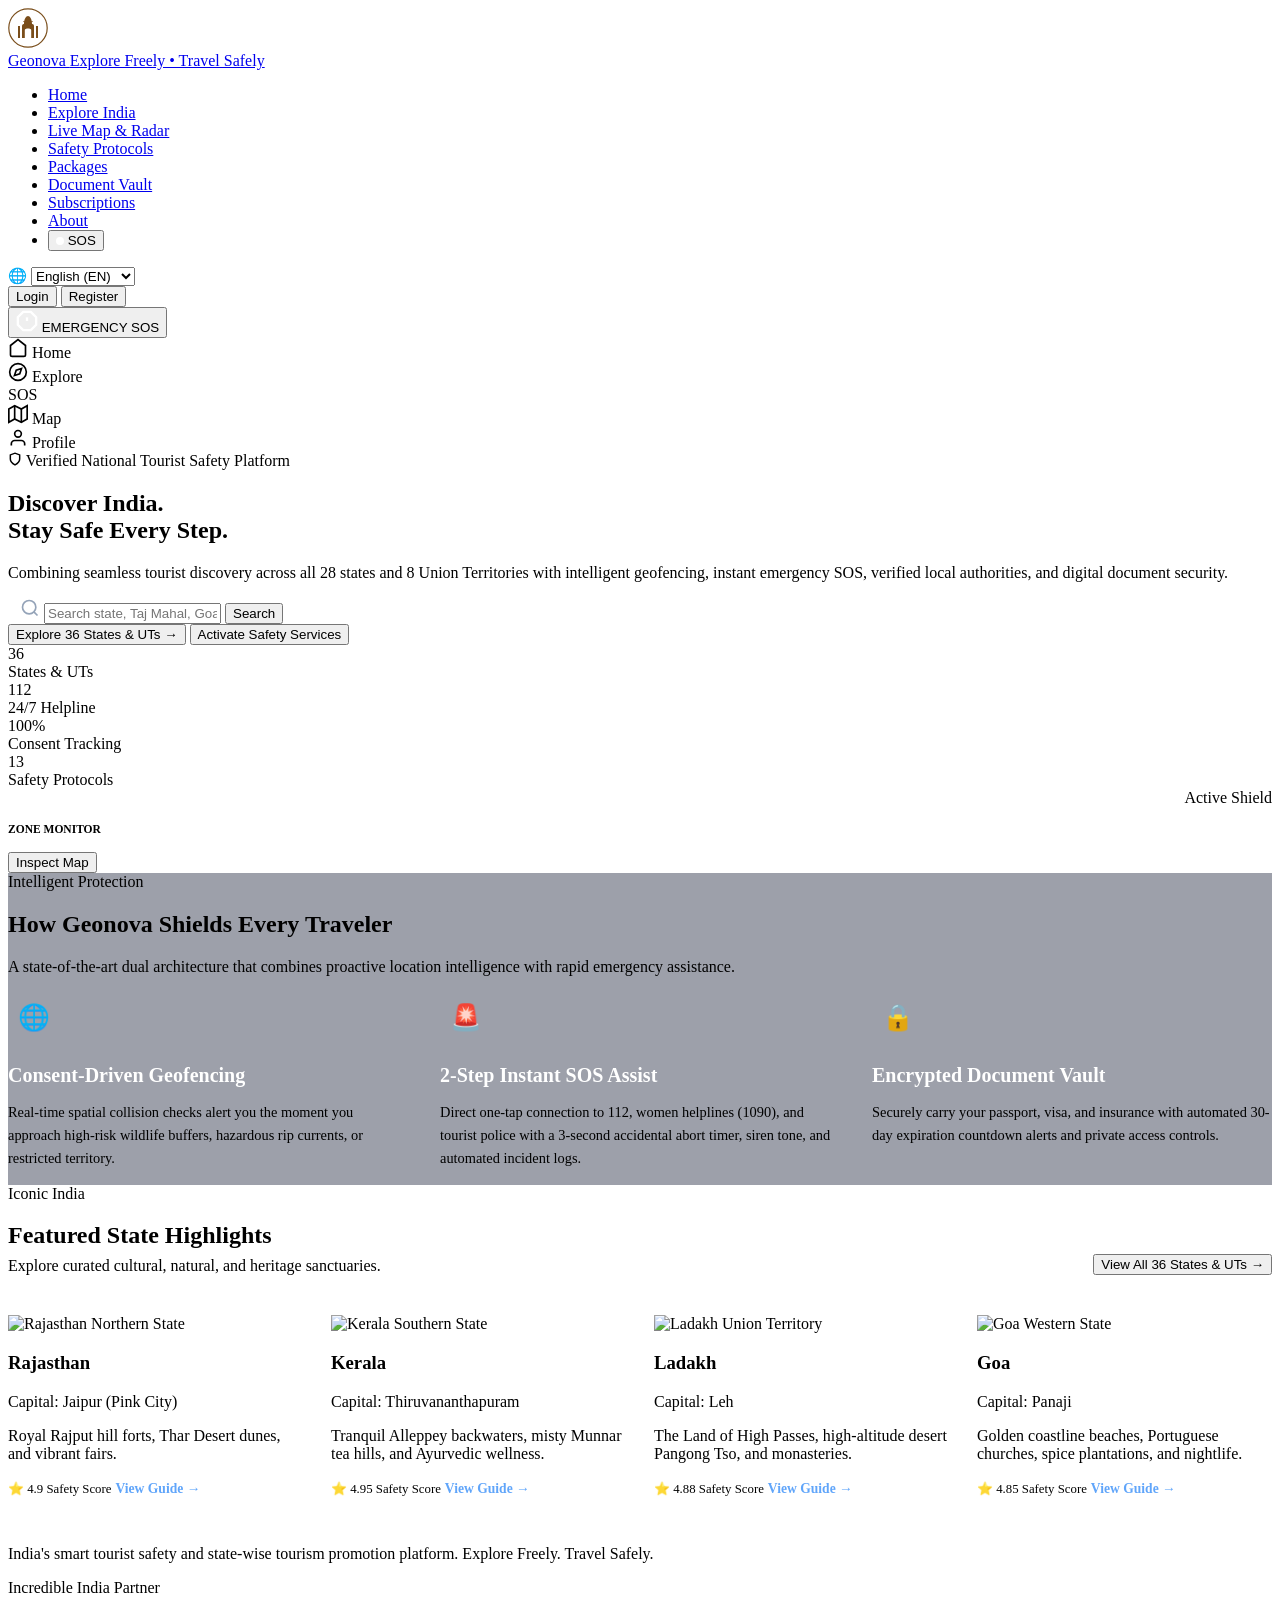
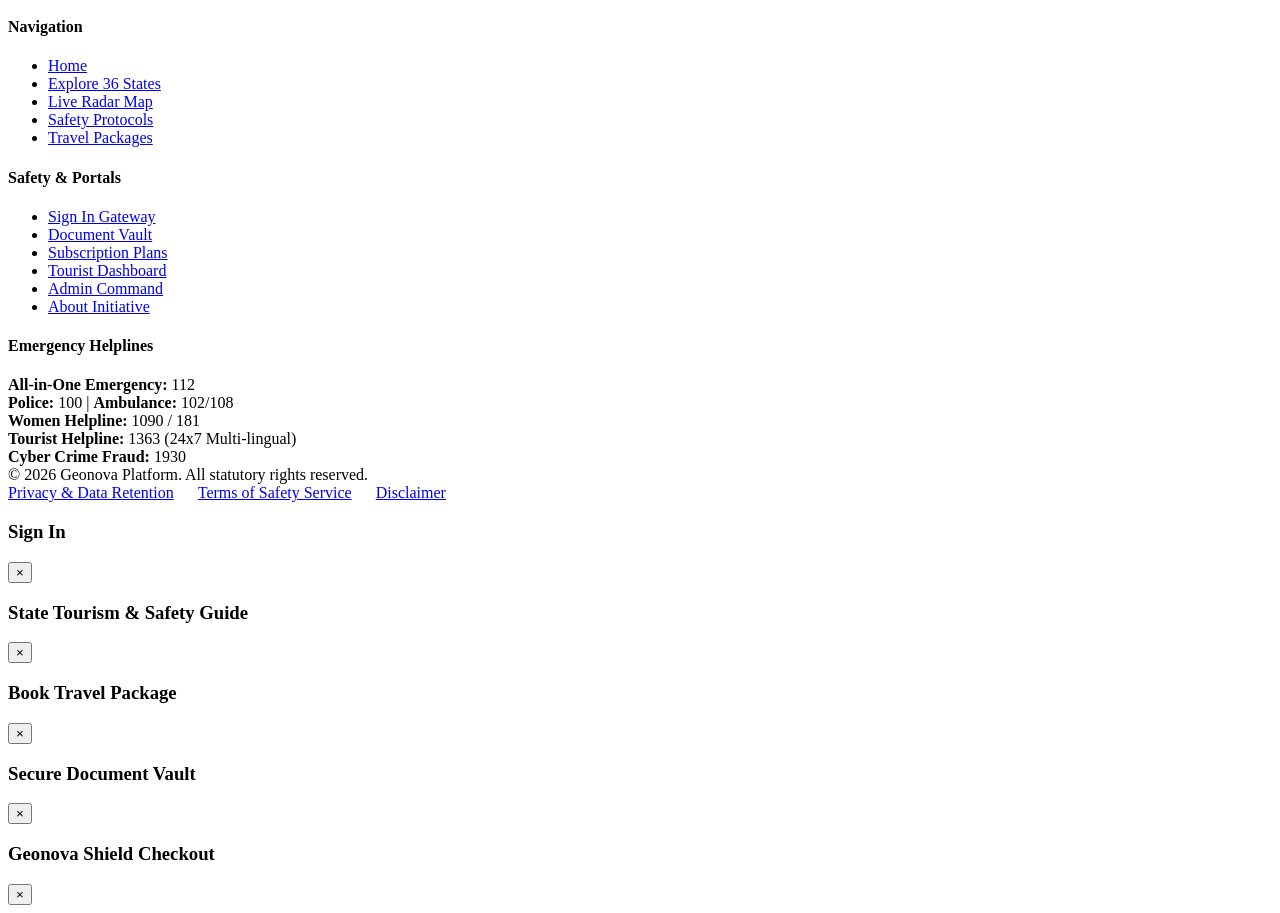
==== Geofencing app called Geonova/frontend/index.html @ 53b96e56 "Add files via upload" ====
<!DOCTYPE html>
<html lang="en">
<head>
    <meta charset="UTF-8" />
    <meta name="viewport" content="width=device-width, initial-scale=1.0" />
    <title>Geonova — Smart Tourist Safety & Tourism Promotion Platform | Explore Freely. Travel Safely.</title>
    <meta name="description" content="Geonova combines exploration across all 28 Indian states & 8 Union Territories with real-time GPS geofencing, emergency SOS, verified local authorities, travel packages, and secure document vault." />

    <!-- Google Fonts -->
    <link rel="preconnect" href="https://fonts.googleapis.com" />
    <link rel="preconnect" href="https://fonts.gstatic.com" crossorigin />
    <link href="https://fonts.googleapis.com/css2?family=Outfit:wght@400;500;600;700;800&family=Plus+Jakarta+Sans:wght@300;400;500;600;700&display=swap" rel="stylesheet" />

    <!-- Leaflet Map CSS -->
    <link rel="stylesheet" href="https://unpkg.com/leaflet@1.9.4/dist/leaflet.css" integrity="sha256-p4NxAoJBhIIN+hmNHrzRCf9tD/miZyoHS5obTRR9BMY=" crossorigin="" />

    <!-- Geonova Stylesheets -->
    <link rel="stylesheet" href="/static/css/variables.css" />
    <link rel="stylesheet" href="/static/css/main.css" />
    <link rel="stylesheet" href="/static/css/components.css" />
    <link rel="stylesheet" href="/static/css/map.css" />
    <link rel="stylesheet" href="/static/css/dashboard.css" />
</head>
<body>

    <!-- Toast Notification Container -->
    <div id="toast-container"></div>

    <!-- Navigation Bar -->
    <header class="navbar">
        <div class="container">
            <a href="#home" class="nav-brand" onclick="app.navigate('home')">
                <div class="brand-icon" style="background: transparent; box-shadow: none;">
                    <svg width="40" height="40" viewBox="0 0 100 100" fill="none" stroke="#7A4E1B" stroke-width="3">
                        <circle cx="50" cy="50" r="48" fill="none"/>
                        <!-- Taj Mahal Silhouette -->
                        <path d="M50 20 C55 20, 60 28, 60 40 C65 40, 65 45, 65 45 L65 75 L35 75 L35 45 C35 45, 35 40, 40 40 C40 28, 45 20, 50 20 Z" fill="#7A4E1B" stroke="none"/>
                        <path d="M25 45 L25 75 L30 75 L30 45 Z" fill="#7A4E1B" stroke="none"/>
                        <path d="M75 45 L75 75 L70 75 L70 45 Z" fill="#7A4E1B" stroke="none"/>
                        <!-- Domes -->
                        <path d="M38 35 C38 32, 42 32, 42 35 Z" fill="#7A4E1B" stroke="none"/>
                        <path d="M62 35 C62 32, 58 32, 58 35 Z" fill="#7A4E1B" stroke="none"/>
                        <!-- Arches -->
                        <path d="M42 75 L42 55 C42 50, 58 50, 58 55 L58 75 Z" fill="#ffffff" stroke="none"/>
                    </svg>
                </div>
                <div>
                    Geonova
                    <span class="brand-tagline" data-i18n="tagline">Explore Freely • Travel Safely</span>
                </div>
            </a>

            <!-- Desktop Navigation Menu -->
            <ul class="nav-menu">
                <li><a href="#home" class="nav-link active" data-i18n="nav_home">Home</a></li>
                <li><a href="#explore" class="nav-link" data-i18n="nav_explore">Explore India</a></li>
                <li><a href="#map" class="nav-link" data-i18n="nav_map">Live Map & Radar</a></li>
                <li><a href="#protocols" class="nav-link" data-i18n="nav_protocols">Safety Protocols</a></li>
                <li><a href="#packages" class="nav-link" data-i18n="nav_packages">Packages</a></li>
                <li><a href="#vault" class="nav-link" data-i18n="nav_vault">Document Vault</a></li>
                <li><a href="#pricing" class="nav-link" data-i18n="nav_pricing">Subscriptions</a></li>
                <li><a href="#about" class="nav-link" data-i18n="nav_about">About</a></li>
                <li>
                    <button class="nav-sos-btn" onclick="sosManager.openSOSModal()">
                        <span style="display:inline-block; width:8px; height:8px; border-radius:50%; background:#ffffff;"></span>
                        <span data-i18n="nav_sos">SOS</span>
                    </button>
                </li>
            </ul>

            <!-- Language Selector Dropdown -->
            <div class="lang-selector-container">
                <span style="font-size: 0.95rem;">🌐</span>
                <select id="language-select" class="lang-select" aria-label="Select Language">
                    <option value="en">English (EN)</option>
                    <option value="hi">हिन्दी (HI)</option>
                    <option value="es">Español (ES)</option>
                    <option value="fr">Français (FR)</option>
                    <option value="zh">中文 (ZH)</option>
                    <option value="de">Deutsch (DE)</option>
                </select>
            </div>

            <!-- User Profile & Action Controls -->
            <div class="nav-actions" id="user-nav-actions">
                <button class="btn btn-outline btn-sm btn-login" onclick="app.navigate('login')" data-i18n="nav_login">Login</button>
                <button class="btn btn-primary btn-sm" onclick="auth.openRegisterModal()" data-i18n="nav_register">Register</button>
            </div>
        </div>
    </header>

    <!-- Floating Quick SOS Trigger Button (Fixed Bottom-Right) -->
    <button class="floating-sos-trigger" id="floating-sos-btn" onclick="sosManager.openSOSModal()" title="Emergency SOS Assistance">
        <svg width="22" height="22" viewBox="0 0 24 24" fill="none" stroke="#ffffff" stroke-width="2.5"><polygon points="7.86 2 16.14 2 22 7.86 22 16.14 16.14 22 7.86 22 2 16.14 2 7.86 7.86 2"></polygon><line x1="12" y1="8" x2="12" y2="12"></line><line x1="12" y1="16" x2="12.01" y2="16"></line></svg>
        <span data-i18n="floating_sos_label">EMERGENCY SOS</span>
    </button>

    <!-- Mobile Bottom Navigation Dock -->
    <nav class="mobile-bottom-nav">
        <div class="bottom-nav-item active" data-route="home" onclick="app.navigate('home')">
            <svg width="20" height="20" viewBox="0 0 24 24" fill="none" stroke="currentColor" stroke-width="2"><path d="M3 9l9-7 9 7v11a2 2 0 0 1-2 2H5a2 2 0 0 1-2-2z"></path></svg>
            <span data-i18n="nav_home">Home</span>
        </div>
        <div class="bottom-nav-item" data-route="explore" onclick="app.navigate('explore')">
            <svg width="20" height="20" viewBox="0 0 24 24" fill="none" stroke="currentColor" stroke-width="2"><circle cx="12" cy="12" r="10"></circle><polygon points="16.24 7.76 14.12 14.12 7.76 16.24 9.88 9.88 16.24 7.76"></polygon></svg>
            <span data-i18n="nav_explore">Explore</span>
        </div>
        <div class="bottom-nav-sos" onclick="sosManager.openSOSModal()">
            <span data-i18n="nav_sos">SOS</span>
        </div>
        <div class="bottom-nav-item" data-route="map" onclick="app.navigate('map')">
            <svg width="20" height="20" viewBox="0 0 24 24" fill="none" stroke="currentColor" stroke-width="2"><polygon points="1 6 1 22 8 18 16 22 23 18 23 2 16 6 8 2 1 6"></polygon><line x1="8" y1="2" x2="8" y2="18"></line><line x1="16" y1="6" x2="16" y2="22"></line></svg>
            <span data-i18n="nav_map">Map</span>
        </div>
        <div class="bottom-nav-item" data-route="dashboard" onclick="app.navigate('dashboard')">
            <svg width="20" height="20" viewBox="0 0 24 24" fill="none" stroke="currentColor" stroke-width="2"><path d="M20 21v-2a4 4 0 0 0-4-4H8a4 4 0 0 0-4 4v2"></path><circle cx="12" cy="7" r="4"></circle></svg>
            <span data-i18n="nav_profile">Profile</span>
        </div>
    </nav>

    <!-- MAIN VIEWS WRAPPER -->
    <main style="flex: 1;">

        <!-- 0. DEDICATED MULTI-CHANNEL LOGIN VIEW -->
        <div id="view-login" class="app-view" style="display: none;">
            <section class="login-page-section">
                <div class="login-card-wrapper">
                    <div class="login-card">
                        <!-- Header -->
                        <div class="login-header">
                            <div class="login-brand-badge">
                                <svg width="14" height="14" viewBox="0 0 24 24" fill="none" stroke="currentColor" stroke-width="2.5"><path d="M12 22s8-4 8-10V5l-8-3-8 3v7c0 6 8 10 8 10z"></path></svg>
                                <span>Geonova Unified Gateway</span>
                            </div>
                            <h2 class="login-title">Sign In to Geonova</h2>
                            <p class="login-subtitle">Choose your authentication channel to access telemetry & safety passes</p>
                        </div>

                        <!-- Segmented Tab Triggers: Gmail, Phone, Aadhaar -->
                        <div class="auth-segmented-nav">
                            <button type="button" class="auth-tab-trigger active" id="tab-btn-google" onclick="auth.switchLoginTab('google')">
                                <svg width="18" height="18" viewBox="0 0 24 24">
                                    <path fill="#4285F4" d="M22.56 12.25c0-.78-.07-1.53-.2-2.25H12v4.26h5.92c-.26 1.37-1.04 2.53-2.21 3.31v2.77h3.57c2.08-1.92 3.28-4.74 3.28-8.09z"/>
                                    <path fill="#34A853" d="M12 23c2.97 0 5.46-.98 7.28-2.66l-3.57-2.77c-.98.66-2.23 1.06-3.71 1.06-2.86 0-5.29-1.93-6.16-4.53H2.18v2.84C3.99 20.53 7.7 23 12 23z"/>
                                    <path fill="#FBBC05" d="M5.84 14.09c-.22-.66-.35-1.36-.35-2.09s.13-1.43.35-2.09V7.06H2.18C1.43 8.55 1 10.22 1 12s.43 3.45 1.18 4.94l2.85-2.22.81-.63z"/>
                                    <path fill="#EA4335" d="M12 5.38c1.62 0 3.06.56 4.21 1.64l3.15-3.15C17.45 2.09 14.97 1 12 1 7.7 1 3.99 3.47 2.18 7.06l3.66 2.84c.87-2.6 3.3-4.52 6.16-4.52z"/>
                                </svg>
                                <span>Gmail</span>
                            </button>

                            <button type="button" class="auth-tab-trigger" id="tab-btn-phone" onclick="auth.switchLoginTab('phone')">
                                <svg width="18" height="18" viewBox="0 0 24 24" fill="none" stroke="currentColor" stroke-width="2">
                                    <path d="M22 16.92v3a2 2 0 0 1-2.18 2 19.79 19.79 0 0 1-8.63-3.07 19.5 19.5 0 0 1-6-6 19.79 19.79 0 0 1-3.07-8.67A2 2 0 0 1 4.11 2h3a2 2 0 0 1 2 1.72 12.84 12.84 0 0 0 .7 2.81 2 2 0 0 1-.45 2.11L8.09 9.91a16 16 0 0 0 6 6l1.27-1.27a2 2 0 0 1 2.11-.45 12.84 12.84 0 0 0 2.81.7A2 2 0 0 1 22 16.92z"></path>
                                </svg>
                                <span>Phone Number</span>
                            </button>

                            <button type="button" class="auth-tab-trigger aadhaar-active" id="tab-btn-aadhaar" onclick="auth.switchLoginTab('aadhaar')">
                                <span style="font-size: 1.1rem; line-height: 1;">🇮🇳</span>
                                <span>Aadhaar (Indians)</span>
                            </button>
                        </div>

                        <!-- 1. GMAIL / GOOGLE PANEL -->
                        <div class="auth-panel active" id="panel-auth-google">
                            <button type="button" class="btn-google-action" onclick="auth.handleGoogleLogin(null, 'aarav.tourist.india@gmail.com', 'Aarav Mehta')">
                                <svg width="20" height="20" viewBox="0 0 24 24">
                                    <path fill="#4285F4" d="M22.56 12.25c0-.78-.07-1.53-.2-2.25H12v4.26h5.92c-.26 1.37-1.04 2.53-2.21 3.31v2.77h3.57c2.08-1.92 3.28-4.74 3.28-8.09z"/>
                                    <path fill="#34A853" d="M12 23c2.97 0 5.46-.98 7.28-2.66l-3.57-2.77c-.98.66-2.23 1.06-3.71 1.06-2.86 0-5.29-1.93-6.16-4.53H2.18v2.84C3.99 20.53 7.7 23 12 23z"/>
                                    <path fill="#FBBC05" d="M5.84 14.09c-.22-.66-.35-1.36-.35-2.09s.13-1.43.35-2.09V7.06H2.18C1.43 8.55 1 10.22 1 12s.43 3.45 1.18 4.94l2.85-2.22.81-.63z"/>
                                    <path fill="#EA4335" d="M12 5.38c1.62 0 3.06.56 4.21 1.64l3.15-3.15C17.45 2.09 14.97 1 12 1 7.7 1 3.99 3.47 2.18 7.06l3.66 2.84c.87-2.6 3.3-4.52 6.16-4.52z"/>
                                </svg>
                                <span>Continue with Google Account</span>
                            </button>

                            <div class="auth-divider">
                                <span>Or enter your Gmail</span>
                            </div>

                            <form id="form-google-direct" onsubmit="auth.handleGoogleLogin(event)">
                                <div class="form-group">
                                    <label class="form-label">Gmail / Google Email</label>
                                    <input type="email" id="login-google-email" class="form-input" placeholder="e.g. traveler@gmail.com" value="priya.sharma@gmail.com" required />
                                </div>
                                <div class="form-group">
                                    <label class="form-label">Full Name (Optional)</label>
                                    <input type="text" id="login-google-name" class="form-input" placeholder="Priya Sharma" value="Priya Sharma" />
                                </div>
                                <button type="submit" class="btn btn-primary btn-block" style="margin-top: 1rem;">
                                    Sign In with Google Account
                                </button>
                            </form>
                        </div>

                        <!-- 2. PHONE NUMBER PANEL -->
                        <div class="auth-panel" id="panel-auth-phone">
                            <form id="form-phone-send" onsubmit="auth.handleSendPhoneOtp(event)">
                                <div class="form-group">
                                    <label class="form-label">Mobile Number</label>
                                    <div class="phone-input-group">
                                        <select id="phone-prefix" class="form-select phone-prefix-select">
                                            <option value="+91" selected>🇮🇳 +91</option>
                                            <option value="+1">🇺🇸 +1</option>
                                            <option value="+44">🇬🇧 +44</option>
                                            <option value="+971">🇦🇪 +971</option>
                                            <option value="+61">🇦🇺 +61</option>
                                            <option value="+65">🇸🇬 +65</option>
                                        </select>
                                        <input type="tel" id="phone-number-input" class="form-input" placeholder="98111 22233" value="9811122233" required />
                                    </div>
                                    <small style="color: var(--text-muted); font-size: 0.78rem; margin-top: 0.35rem; display: block;">
                                        An SMS verification OTP will be sent to this number.
                                    </small>
                                </div>
                                <button type="submit" class="btn btn-primary btn-block">Send Verification Code (OTP)</button>
                            </form>

                            <!-- Phone OTP Verification Step -->
                            <div id="phone-otp-step" class="otp-flow-box" style="display: none;">
                                <div style="display: flex; align-items: center; justify-content: space-between; margin-bottom: 0.75rem;">
                                    <label class="form-label" style="margin: 0;">Enter 6-Digit SMS Code</label>
                                    <span id="phone-demo-otp-chip" class="badge badge-amber" style="font-size: 0.75rem;">Demo OTP: 123456</span>
                                </div>
                                <form id="form-phone-verify" onsubmit="auth.handleVerifyPhoneOtp(event)">
                                    <div class="form-group">
                                        <input type="text" id="phone-otp-input" class="form-input aadhaar-input-box" placeholder="123456" maxlength="6" required />
                                    </div>
                                    <button type="submit" class="btn btn-emerald btn-block">Verify OTP & Log In</button>
                                </form>
                            </div>
                        </div>

                        <!-- 3. AADHAAR NUMBER PANEL (INDIAN CITIZENS) -->
                        <div class="auth-panel" id="panel-auth-aadhaar">
                            <div class="aadhaar-notice-box">
                                <span style="font-size: 1.25rem;">🇮🇳</span>
                                <div>
                                    <strong style="color: #ffffff; display: block; margin-bottom: 0.2rem;">Official Resident Identity Verification (UIDAI e-KYC)</strong>
                                    Instant Indian citizen verification. Automatically links safety score, emergency insurance telemetry, and official tourist transit passes.
                                </div>
                            </div>

                            <form id="form-aadhaar-send" onsubmit="auth.handleSendAadhaarOtp(event)">
                                <div class="form-group">
                                    <label class="form-label">12-Digit Aadhaar Number</label>
                                    <input type="text" id="aadhaar-number-input" class="form-input aadhaar-input-box" placeholder="5489 2104 7782" maxlength="14" oninput="auth.formatAadhaarInput(this)" value="5489 2104 7782" required />
                                </div>

                                <label class="consent-checkbox-row">
                                    <input type="checkbox" id="aadhaar-consent-checkbox" checked />
                                    <span>I hereby give voluntary consent to Geonova to use my Aadhaar Number for authentication via UIDAI e-KYC as per Ministry of Tourism and Electronics & IT norms.</span>
                                </label>

                                <button type="submit" class="btn btn-emerald btn-block" style="background: linear-gradient(135deg, #059669 0%, #10b981 100%);">
                                    Request Aadhaar OTP
                                </button>
                            </form>

                            <!-- Aadhaar OTP Verification Step -->
                            <div id="aadhaar-otp-step" class="otp-flow-box" style="display: none;">
                                <div style="display: flex; align-items: center; justify-content: space-between; margin-bottom: 0.5rem;">
                                    <label class="form-label" style="margin: 0;">Enter UIDAI Authentication OTP</label>
                                    <span id="aadhaar-demo-otp-chip" class="badge badge-emerald" style="font-size: 0.75rem;">UIDAI Demo OTP</span>
                                </div>
                                <p style="font-size: 0.78rem; color: var(--text-muted); margin-bottom: 0.75rem;">
                                    Dispatched to <strong id="aadhaar-masked-target" style="color: #ffffff;">Linked Mobile Number</strong>
                                </p>
                                <form id="form-aadhaar-verify" onsubmit="auth.handleVerifyAadhaarOtp(event)">
                                    <div class="form-group">
                                        <input type="text" id="aadhaar-otp-input" class="form-input aadhaar-input-box" placeholder="123456" maxlength="6" required />
                                    </div>
                                    <button type="submit" class="btn btn-emerald btn-block">Verify Aadhaar & Log In</button>
                                </form>
                            </div>
                        </div>

                        <!-- One-Click Demo Testing Chips -->
                        <div class="demo-chip-box">
                            <div class="demo-chip-title">One-Click Testing Accounts</div>
                            <div class="demo-chips-grid">
                                <button type="button" class="demo-chip-btn" onclick="auth.quickFillMethod('google', 'priya.sharma@gmail.com', 'Priya Sharma')">
                                    🔵 Gmail Test
                                </button>
                                <button type="button" class="demo-chip-btn" onclick="auth.quickFillMethod('phone', '9811122233')">
                                    🟢 Phone Test
                                </button>
                                <button type="button" class="demo-chip-btn" onclick="auth.quickFillMethod('aadhaar', '5489 2104 7782')">
                                    🇮🇳 Aadhaar Test
                                </button>
                            </div>
                        </div>

                        <!-- Skip / Guest Action -->
                        <div style="margin-top: 1.5rem; text-align: center; font-size: 0.85rem; color: var(--text-muted); display: flex; align-items: center; justify-content: center; gap: 1rem;">
                            <a href="#home" onclick="app.navigate('home'); return false;" style="color: var(--text-muted); text-decoration: underline;">
                                Continue as Guest &rarr;
                            </a>
                            <span style="color: var(--navy-border);">|</span>
                            <a href="#" onclick="auth.openRegisterModal(); return false;" style="color: #60a5fa; font-weight: 600;">
                                Create New Account
                            </a>
                        </div>
                    </div>
                </div>
            </section>
        </div>

        <!-- 1. HOME VIEW -->
        <div id="view-home" class="app-view">
            <!-- Hero Section -->
            <section class="hero-section">
                <div class="container">
                    <div class="hero-grid">
                        <div class="hero-content">
                            <div class="hero-badge">
                                <svg width="14" height="14" viewBox="0 0 24 24" fill="none" stroke="currentColor" stroke-width="2.5"><path d="M12 22s8-4 8-10V5l-8-3-8 3v7c0 6 8 10 8 10z"></path></svg>
                                <span data-i18n="hero_badge">Verified National Tourist Safety Platform</span>
                            </div>
                            <h1 class="hero-title" data-i18n="hero_title">Discover India.<br />Stay Safe Every Step.</h1>
                            <p class="hero-subtitle" data-i18n="hero_subtitle">
                                Combining seamless tourist discovery across all 28 states and 8 Union Territories with intelligent geofencing, instant emergency SOS, verified local authorities, and digital document security.
                            </p>

                            <!-- Hero Global Destination Search -->
                            <div class="hero-search-box">
                                <svg width="20" height="20" viewBox="0 0 24 24" fill="none" stroke="#94a3b8" stroke-width="2" style="margin-left: 0.75rem;"><circle cx="11" cy="11" r="8"></circle><line x1="21" y1="21" x2="16.65" y2="16.65"></line></svg>
                                <input type="text" id="hero-search-input" data-i18n-placeholder="hero_search_placeholder" placeholder="Search state, Taj Mahal, Goa beaches, high passes..." onkeyup="if(event.key==='Enter') { app.navigate('explore'); tourism.searchStates(this.value); }" />
                                <button class="btn btn-primary btn-sm" onclick="app.navigate('explore'); tourism.searchStates(document.getElementById('hero-search-input').value);" data-i18n="hero_search_btn">Search</button>
                            </div>

                            <div class="hero-cta-group">
                                <button class="btn btn-primary btn-lg" onclick="app.navigate('explore')" data-i18n="hero_btn_explore">
                                    Explore 36 States & UTs →
                                </button>
                                <button class="btn btn-emerald btn-lg" onclick="app.navigate('map')" data-i18n="hero_btn_safety">
                                    Activate Safety Services
                                </button>
                            </div>

                            <div class="hero-metrics">
                                <div class="metric-item">
                                    <div class="metric-value">36</div>
                                    <div class="metric-label" data-i18n="metric_states">States & UTs</div>
                                </div>
                                <div class="metric-item">
                                    <div class="metric-value">112</div>
                                    <div class="metric-label" data-i18n="metric_helpline">24/7 Helpline</div>
                                </div>
                                <div class="metric-item">
                                    <div class="metric-value">100%</div>
                                    <div class="metric-label" data-i18n="metric_consent">Consent Tracking</div>
                                </div>
                                <div class="metric-item">
                                    <div class="metric-value">13</div>
                                    <div class="metric-label" data-i18n="metric_protocols">Safety Protocols</div>
                                </div>
                            </div>
                        </div>

                        <!-- Hero Radar Visual Card -->
                        <div class="hero-visual">
                            <div class="hero-visual-card">
                                <div style="display: flex; justify-content: space-between; align-items: center; margin-bottom: 1rem;">
                                    <span style="font-weight: 700; color: #ffffff; font-size: 0.95rem; display: flex; align-items: center; gap: 0.4rem;">
                                        <span class="layer-dot dot-safe"></span> <span data-i18n="radar_title">Geonova Geofence Telemetry</span>
                                    </span>
                                    <span class="badge badge-emerald" data-i18n="radar_status">Active Shield</span>
                                </div>

                                <div class="radar-preview">
                                    <div class="radar-grid-lines"></div>
                                    <div class="radar-sweep"></div>
                                    <div class="radar-center-marker"></div>
                                    
                                    <div class="radar-card-overlay">
                                        <div>
                                            <div style="font-size: 0.72rem; color: var(--safe-emerald-light); font-weight: 700; text-transform: uppercase;" data-i18n="zone_monitor">Zone Monitor</div>
                                            <div style="color: #ffffff; font-weight: 700; font-size: 0.9rem;" data-i18n="zone_name">Golden Triangle Safe Zone</div>
                                        </div>
                                        <button class="btn btn-outline btn-sm" onclick="app.navigate('map')" data-i18n="btn_inspect_map">Inspect Map</button>
                                    </div>
                                </div>
                            </div>
                        </div>
                    </div>
                </div>
            </section>

            <!-- How Geonova Protects Section -->
            <section class="section" style="background: rgba(11, 19, 43, 0.4);">
                <div class="container">
                    <div class="section-header">
                        <span class="section-tag" data-i18n="sec_protection_tag">Intelligent Protection</span>
                        <h2 class="section-title" data-i18n="sec_protection_title">How Geonova Shields Every Traveler</h2>
                        <p class="section-description" data-i18n="sec_protection_desc">A state-of-the-art dual architecture that combines proactive location intelligence with rapid emergency assistance.</p>
                    </div>

                    <div style="display: grid; grid-template-columns: repeat(auto-fit, minmax(280px, 1fr)); gap: 2rem;">
                        <div class="glass-card">
                            <div style="width: 52px; height: 52px; border-radius: var(--radius-md); background: var(--grad-emerald); display: flex; align-items: center; justify-content: center; font-size: 1.6rem; margin-bottom: 1.25rem;">
                                🌐
                            </div>
                            <h3 style="color: #ffffff; font-size: 1.25rem; margin-bottom: 0.5rem;" data-i18n="feat_geofencing_title">Consent-Driven Geofencing</h3>
                            <p style="color: var(--text-muted); font-size: 0.9rem; line-height: 1.6;" data-i18n="feat_geofencing_desc">
                                Real-time spatial collision checks alert you the moment you approach high-risk wildlife buffers, hazardous rip currents, or restricted territory.
                            </p>
                        </div>

                        <div class="glass-card">
                            <div style="width: 52px; height: 52px; border-radius: var(--radius-md); background: var(--grad-sos); display: flex; align-items: center; justify-content: center; font-size: 1.6rem; margin-bottom: 1.25rem;">
                                🚨
                            </div>
                            <h3 style="color: #ffffff; font-size: 1.25rem; margin-bottom: 0.5rem;" data-i18n="feat_sos_title">2-Step Instant SOS Assist</h3>
                            <p style="color: var(--text-muted); font-size: 0.9rem; line-height: 1.6;" data-i18n="feat_sos_desc">
                                Direct one-tap connection to 112, women helplines (1090), and tourist police with a 3-second accidental abort timer, siren tone, and automated incident logs.
                            </p>
                        </div>

                        <div class="glass-card">
                            <div style="width: 52px; height: 52px; border-radius: var(--radius-md); background: var(--grad-primary); display: flex; align-items: center; justify-content: center; font-size: 1.6rem; margin-bottom: 1.25rem;">
                                🔒
                            </div>
                            <h3 style="color: #ffffff; font-size: 1.25rem; margin-bottom: 0.5rem;" data-i18n="feat_vault_title">Encrypted Document Vault</h3>
                            <p style="color: var(--text-muted); font-size: 0.9rem; line-height: 1.6;" data-i18n="feat_vault_desc">
                                Securely carry your passport, visa, and insurance with automated 30-day expiration countdown alerts and private access controls.
                            </p>
                        </div>
                    </div>
                </div>
            </section>

            <!-- Featured Destinations Preview -->
            <section class="section">
                <div class="container">
                    <div style="display: flex; justify-content: space-between; align-items: flex-end; margin-bottom: 2.5rem; flex-wrap: wrap; gap: 1rem;">
                        <div>
                            <span class="section-tag" data-i18n="sec_featured_tag">Iconic India</span>
                            <h2 class="section-title" style="margin-bottom: 0.5rem;" data-i18n="sec_featured_title">Featured State Highlights</h2>
                            <p class="section-description" style="margin: 0;" data-i18n="sec_featured_desc">Explore curated cultural, natural, and heritage sanctuaries.</p>
                        </div>
                        <button class="btn btn-outline" onclick="app.navigate('explore')" data-i18n="btn_view_all_states">View All 36 States & UTs →</button>
                    </div>

                    <div style="display: grid; grid-template-columns: repeat(auto-fill, minmax(280px, 1fr)); gap: 1.75rem;">
                        <div class="state-card" onclick="tourism.openStateDetail('RJ')">
                            <div class="state-card-image">
                                <img src="https://images.unsplash.com/photo-1599661046289-e31897846e41?auto=format&fit=crop&w=600&q=80" alt="Rajasthan" />
                                <span class="badge badge-emerald state-card-badge">Northern State</span>
                            </div>
                            <div class="state-card-body">
                                <h3 class="state-card-title">Rajasthan</h3>
                                <div class="state-card-capital">Capital: Jaipur (Pink City)</div>
                                <p class="state-card-desc">Royal Rajput hill forts, Thar Desert dunes, and vibrant fairs.</p>
                                <div class="state-card-footer">
                                    <span style="color: var(--safe-emerald-light); font-size: 0.8rem;">⭐ 4.9 Safety Score</span>
                                    <span style="color: #60a5fa; font-weight: 600; font-size: 0.85rem;" data-i18n="btn_view_guide">View Guide →</span>
                                </div>
                            </div>
                        </div>

                        <div class="state-card" onclick="tourism.openStateDetail('KL')">
                            <div class="state-card-image">
                                <img src="https://images.unsplash.com/photo-1602216056096-3b40cc0c9944?auto=format&fit=crop&w=600&q=80" alt="Kerala" />
                                <span class="badge badge-blue state-card-badge">Southern State</span>
                            </div>
                            <div class="state-card-body">
                                <h3 class="state-card-title">Kerala</h3>
                                <div class="state-card-capital">Capital: Thiruvananthapuram</div>
                                <p class="state-card-desc">Tranquil Alleppey backwaters, misty Munnar tea hills, and Ayurvedic wellness.</p>
                                <div class="state-card-footer">
                                    <span style="color: var(--safe-emerald-light); font-size: 0.8rem;">⭐ 4.95 Safety Score</span>
                                    <span style="color: #60a5fa; font-weight: 600; font-size: 0.85rem;" data-i18n="btn_view_guide">View Guide →</span>
                                </div>
                            </div>
                        </div>

                        <div class="state-card" onclick="tourism.openStateDetail('LA')">
                            <div class="state-card-image">
                                <img src="https://images.unsplash.com/photo-1581793745862-99fde7fa73d2?auto=format&fit=crop&w=600&q=80" alt="Ladakh" />
                                <span class="badge badge-emerald state-card-badge">Union Territory</span>
                            </div>
                            <div class="state-card-body">
                                <h3 class="state-card-title">Ladakh</h3>
                                <div class="state-card-capital">Capital: Leh</div>
                                <p class="state-card-desc">The Land of High Passes, high-altitude desert Pangong Tso, and monasteries.</p>
                                <div class="state-card-footer">
                                    <span style="color: var(--safe-emerald-light); font-size: 0.8rem;">⭐ 4.88 Safety Score</span>
                                    <span style="color: #60a5fa; font-weight: 600; font-size: 0.85rem;" data-i18n="btn_view_guide">View Guide →</span>
                                </div>
                            </div>
                        </div>

                        <div class="state-card" onclick="tourism.openStateDetail('GA')">
                            <div class="state-card-image">
                                <img src="https://images.unsplash.com/photo-1512343879784-a960bf40e7f2?auto=format&fit=crop&w=600&q=80" alt="Goa" />
                                <span class="badge badge-blue state-card-badge">Western State</span>
                            </div>
                            <div class="state-card-body">
                                <h3 class="state-card-title">Goa</h3>
                                <div class="state-card-capital">Capital: Panaji</div>
                                <p class="state-card-desc">Golden coastline beaches, Portuguese churches, spice plantations, and nightlife.</p>
                                <div class="state-card-footer">
                                    <span style="color: var(--safe-emerald-light); font-size: 0.8rem;">⭐ 4.85 Safety Score</span>
                                    <span style="color: #60a5fa; font-weight: 600; font-size: 0.85rem;" data-i18n="btn_view_guide">View Guide →</span>
                                </div>
                            </div>
                        </div>
                    </div>
                </div>
            </section>
        </div>

        <!-- 2. EXPLORE INDIA (ALL 36 STATES & UTs) VIEW -->
        <div id="view-explore" class="app-view" style="display: none;">
            <section class="section">
                <div class="container">
                    <div class="section-header">
                        <span class="section-tag" data-i18n="explore_tag">State-Wise Tourism Promotion</span>
                        <h2 class="section-title" data-i18n="explore_title">Explore All 28 States & 8 Union Territories</h2>
                        <p class="section-description" data-i18n="explore_desc">
                            Every state and territory with dedicated travel guides, verified authorities, cultural heritage, and local emergency helplines.
                        </p>
                    </div>

                    <!-- Search and Regional Filters -->
                    <div style="display: flex; flex-direction: column; gap: 1.5rem; margin-bottom: 2.5rem;">
                        <div style="max-width: 500px;">
                            <input type="text" class="form-input" data-i18n-placeholder="explore_search_placeholder" placeholder="Search state or territory..." oninput="tourism.searchStates(this.value)" />
                        </div>

                        <div class="filter-tabs" id="region-filter-tabs">
                            <button class="tab-btn active" onclick="tourism.filterByRegion('all', this)" data-i18n="tab_all">All Regions (36)</button>
                            <button class="tab-btn" onclick="tourism.filterByRegion('Northern', this)" data-i18n="tab_northern">Northern India (10)</button>
                            <button class="tab-btn" onclick="tourism.filterByRegion('Western', this)" data-i18n="tab_western">Western & Central (6)</button>
                            <button class="tab-btn" onclick="tourism.filterByRegion('Eastern', this)" data-i18n="tab_eastern">Eastern India (6)</button>
                            <button class="tab-btn" onclick="tourism.filterByRegion('Southern', this)" data-i18n="tab_southern">Southern India (7)</button>
                            <button class="tab-btn" onclick="tourism.filterByRegion('Northeastern', this)" data-i18n="tab_northeastern">Northeastern India (7)</button>
                        </div>

                        <div id="states-count-badge" style="font-size: 0.85rem; color: var(--text-muted); font-weight: 600;">
                            Showing 36 of 36 States & UTs
                        </div>
                    </div>

                    <!-- Grid of 36 States -->
                    <div class="states-grid" id="states-cards-grid">
                        <!-- Populated dynamically by tourism.js -->
                    </div>
                </div>
            </section>
        </div>

        <!-- 3. LIVE MAP & GEOFENCING VIEW -->
        <div id="view-map" class="app-view" style="display: none;">
            <section class="section">
                <div class="container">
                    <div class="section-header">
                        <span class="section-tag" data-i18n="map_tag">Live Location & Geofencing</span>
                        <h2 class="section-title" data-i18n="map_title">Interactive Tourist Radar & Safe Corridors</h2>
                        <p class="section-description" data-i18n="map_desc">
                            Visual geofencing with audible hazard warnings, verified safe zones, emergency hospitals, and route simulation.
                        </p>
                    </div>

                    <!-- Map Container -->
                    <div class="map-container-wrapper" style="position: relative;">
                        <div id="map-controls-overlay" style="position: absolute; top: 1rem; right: 1rem; z-index: 1000; background: rgba(11, 19, 43, 0.85); padding: 1rem; border-radius: 0.5rem; backdrop-filter: blur(10px); border: 1px solid rgba(255, 255, 255, 0.1); width: 280px; box-shadow: 0 4px 6px rgba(0,0,0,0.3);">
                            <h4 style="margin: 0 0 0.75rem 0; color: #ffffff; font-size: 1.1rem;">Radar Controls</h4>
                            <div style="margin-bottom: 0.75rem;">
                                <span id="tracking-status-badge" class="badge badge-amber" style="display: inline-block; margin-bottom: 0.5rem;">Standby / Simulated</span>
                            </div>
                            <div style="display: flex; flex-direction: column; gap: 0.5rem;">
                                <button id="toggle-gps-btn" class="btn btn-primary btn-sm" onclick="mapManager.toggleRealLocation()">📡 Share Live Location</button>
                                <button id="sim-toggle-btn" class="btn btn-outline btn-sm" onclick="mapManager.startRouteSimulation()">▶️ Start Route Simulation</button>
                                <button id="measure-toggle-btn" class="btn btn-emerald btn-sm" onclick="mapManager.toggleMeasure()">📏 Measure Distance</button>
                            </div>
                            <div id="geofence-alert-banner" style="margin-top: 1rem; display: none; padding: 0.5rem; border-radius: 0.25rem; font-size: 0.85rem; font-weight: bold;">
                                <span id="geofence-alert-text"></span>
                            </div>
                            <div style="margin-top: 0.75rem; font-size: 0.8rem; color: #cbd5e1; display: flex; justify-content: space-between;">
                                <span>Lat: <span id="live-lat-display">28.6315</span></span>
                                <span>Lng: <span id="live-lng-display">77.2167</span></span>
                            </div>
                        </div>
                        <div id="map" style="width: 100%; height: 600px; border-radius: 1rem;"></div>
                    </div>
                </div>
            </section>
        </div>

        <!-- 4. SAFETY PROTOCOLS LIBRARY VIEW -->
        <div id="view-protocols" class="app-view" style="display: none;">
            <section class="section">
                <div class="container">
                    <div class="section-header">
                        <span class="section-tag" data-i18n="protocols_tag">Safety Knowledge Base</span>
                        <h2 class="section-title" data-i18n="protocols_title">13 Essential Tourist Safety Protocols</h2>
                        <p class="section-description" data-i18n="protocols_desc">Official statutory guidelines, warning signs, do's & don'ts for domestic and foreign travelers.</p>
                    </div>

                    <div style="max-width: 600px; margin: 0 auto 2.5rem;">
                        <input type="text" class="form-input" data-i18n-placeholder="protocols_search_placeholder" placeholder="Search safety protocols (e.g. Solo, Women, Mountain, Cyber Scams)..." oninput="app.searchProtocols(this.value)" />
                    </div>

                    <div id="protocols-cards-container">
                        <!-- Loaded dynamically by app.js -->
                    </div>
                </div>
            </section>
        </div>

        <!-- 5. PACKAGES & BOOKING MARKETPLACE VIEW -->
        <div id="view-packages" class="app-view" style="display: none;">
            <section class="section">
                <div class="container">
                    <div class="section-header">
                        <span class="section-tag" data-i18n="packages_tag">Curated Travel</span>
                        <h2 class="section-title" data-i18n="packages_title">Verified Tourism Packages & Certified Guides</h2>
                        <p class="section-description" data-i18n="packages_desc">Book verified tours equipped with GPS tracking, emergency first-aid, and certified local guides.</p>
                    </div>

                    <div class="packages-grid" id="packages-cards-grid">
                        <!-- Loaded dynamically by packages.js -->
                    </div>
                </div>
            </section>
        </div>

        <!-- 6. DOCUMENT VAULT VIEW -->
        <div id="view-vault" class="app-view" style="display: none;">
            <section class="section">
                <div class="container">
                    <!-- Vault Header -->
                    <div style="display: flex; justify-content: space-between; align-items: flex-end; margin-bottom: 2rem; flex-wrap: wrap; gap: 1rem;">
                        <div>
                            <span class="section-tag" data-i18n="vault_tag">Encrypted Travel Locker</span>
                            <h2 class="section-title" style="margin-bottom: 0.5rem;" data-i18n="vault_title">Document Vault</h2>
                            <p class="section-description" style="margin: 0;" data-i18n="vault_desc">Store passports, visas, national IDs, address certificates, and more — all encrypted with 30-day expiry alerts.</p>
                        </div>
                        <button class="btn btn-emerald" onclick="vaultManager.openUploadModal()" data-i18n="btn_upload_doc">+ Upload Document</button>
                    </div>

                    <!-- Document Type Stats Bar -->
                    <div class="vault-stats-bar" id="vault-stats-bar">
                        <div class="vault-stat-chip" onclick="vaultManager.filterByCategory('all')" data-cat="all">
                            <span class="vault-stat-icon">🗂️</span>
                            <div>
                                <div class="vault-stat-count" id="stat-count-all">0</div>
                                <div class="vault-stat-label">All Documents</div>
                            </div>
                        </div>
                        <div class="vault-stat-chip" onclick="vaultManager.filterByCategory('passport')" data-cat="passport">
                            <span class="vault-stat-icon">🛂</span>
                            <div>
                                <div class="vault-stat-count" id="stat-count-passport">0</div>
                                <div class="vault-stat-label">Passports</div>
                            </div>
                        </div>
                        <div class="vault-stat-chip" onclick="vaultManager.filterByCategory('visa')" data-cat="visa">
                            <span class="vault-stat-icon">🔏</span>
                            <div>
                                <div class="vault-stat-count" id="stat-count-visa">0</div>
                                <div class="vault-stat-label">Visas</div>
                            </div>
                        </div>
                        <div class="vault-stat-chip" onclick="vaultManager.filterByCategory('national_id')" data-cat="national_id">
                            <span class="vault-stat-icon">🪪</span>
                            <div>
                                <div class="vault-stat-count" id="stat-count-national_id">0</div>
                                <div class="vault-stat-label">National IDs</div>
                            </div>
                        </div>
                        <div class="vault-stat-chip" onclick="vaultManager.filterByCategory('address')" data-cat="address">
                            <span class="vault-stat-icon">🏠</span>
                            <div>
                                <div class="vault-stat-count" id="stat-count-address">0</div>
                                <div class="vault-stat-label">Address Certs</div>
                            </div>
                        </div>
                        <div class="vault-stat-chip" onclick="vaultManager.filterByCategory('other')" data-cat="other">
                            <span class="vault-stat-icon">📄</span>
                            <div>
                                <div class="vault-stat-count" id="stat-count-other">0</div>
                                <div class="vault-stat-label">Other Docs</div>
                            </div>
                        </div>
                    </div>

                    <!-- Category Filter Tabs -->
                    <div class="vault-category-tabs" id="vault-category-tabs">
                        <button class="vault-tab-btn active" id="vtab-all" onclick="vaultManager.filterByCategory('all')">
                            🗂️ All Documents
                        </button>
                        <button class="vault-tab-btn" id="vtab-passport" onclick="vaultManager.filterByCategory('passport')">
                            🛂 Passport
                        </button>
                        <button class="vault-tab-btn" id="vtab-visa" onclick="vaultManager.filterByCategory('visa')">
                            🔏 Visa
                        </button>
                        <button class="vault-tab-btn" id="vtab-national_id" onclick="vaultManager.filterByCategory('national_id')">
                            🪪 National ID
                        </button>
                        <button class="vault-tab-btn" id="vtab-address" onclick="vaultManager.filterByCategory('address')">
                            🏠 Address Certificate
                        </button>
                        <button class="vault-tab-btn" id="vtab-other" onclick="vaultManager.filterByCategory('other')">
                            📄 Other
                        </button>
                    </div>

                    <!-- Active Category Banner -->
                    <div class="vault-category-banner" id="vault-category-banner" style="display: none;"></div>

                    <!-- Vault Documents Grid -->
                    <div class="vault-grid" id="vault-docs-grid">
                        <!-- Loaded dynamically by vault.js -->
                    </div>
                </div>
            </section>
        </div>

        <!-- 7. SUBSCRIPTIONS & PRICING VIEW -->
        <div id="view-pricing" class="app-view" style="display: none;">
            <section class="section">
                <div class="container">
                    <div class="section-header">
                        <span class="section-tag" data-i18n="pricing_tag">Flexible Plans</span>
                        <h2 class="section-title" data-i18n="pricing_title">Transparent Safety Plans & Trip Passes</h2>
                        <p class="section-description" data-i18n="pricing_desc">Essential emergency assistance is always 100% free. Upgrade for live GPS radar and encrypted document storage.</p>
                    </div>

                    <div class="pricing-grid" id="pricing-plans-grid">
                        <!-- Loaded dynamically by payments.js -->
                    </div>
                </div>
            </section>
        </div>

        <!-- 8. ABOUT US VIEW -->
        <div id="view-about" class="app-view" style="display: none;">
            <section class="section">
                <div class="container" style="max-width: 900px;">
                    <div class="section-header">
                        <span class="section-tag" data-i18n="about_tag">Our Mission</span>
                        <h2 class="section-title" data-i18n="about_title">Explore Freely. Travel Safely.</h2>
                        <p class="section-description" data-i18n="about_desc">The philosophy and security commitments behind Geonova.</p>
                    </div>

                    <div class="glass-card" style="margin-bottom: 2rem;">
                        <h3 style="color: #ffffff; margin-bottom: 1rem;">The Geonova Initiative</h3>
                        <p style="color: #cbd5e1; line-height: 1.8; margin-bottom: 1rem;">
                            India is a tapestry of extraordinary landscapes—from the high glacial passes of Ladakh to the tropical backwaters of Kerala, the royal deserts of Rajasthan, and the living root bridges of Meghalaya.
                        </p>
                        <p style="color: #cbd5e1; line-height: 1.8;">
                            <strong>Geonova</strong> was founded to empower domestic and international tourists to experience every corner of India with complete peace of mind. By synthesizing state-wise tourism promotion with real-time geofencing, verified local authorities, 24/7 direct helplines, and an encrypted document vault, Geonova sets a new standard for responsible, secure travel technology.
                        </p>
                    </div>

                    <div class="glass-card">
                        <h3 style="color: #ffffff; margin-bottom: 1rem;">Statutory Emergency & Privacy Guarantees</h3>
                        <ul style="list-style: disc; margin-left: 1.5rem; color: #cbd5e1; line-height: 1.8;">
                            <li><strong>Consent-Based Tracking:</strong> GPS coordinates are only accessed with explicit user permission and can be halted instantly.</li>
                            <li><strong>No False Claims:</strong> Emergency SOS coordinates are logged securely with direct connections to official Indian helplines (112, 100, 102, 1090, 1363).</li>
                            <li><strong>Encrypted Document Vault:</strong> Travel documents are never exposed through public URLs or unencrypted storage.</li>
                            <li><strong>Emergency Access is Free:</strong> Tourists are never charged to view safety protocols or contact emergency authorities.</li>
                        </ul>
                    </div>
                </div>
            </section>
        </div>

        <!-- 9. TOURIST DASHBOARD VIEW -->
        <div id="view-dashboard" class="app-view" style="display: none;">
            <section class="section">
                <div class="container" id="dashboard-view">
                    <!-- Loaded dynamically by dashboard.js -->
                </div>
            </section>
        </div>

        <!-- 10. ADMIN CONSOLE VIEW -->
        <div id="view-admin" class="app-view" style="display: none;">
            <section class="section">
                <div class="container" id="admin-view">
                    <!-- Loaded dynamically by admin.js -->
                </div>
            </section>
        </div>

    </main>

    <!-- Footer -->
    <footer class="footer">
        <div class="container">
            <div class="footer-grid">
                <div class="footer-brand">
                    <div style="display: flex; align-items: center; gap: 0.6rem; font-family: 'Outfit'; font-weight: 800; font-size: 1.4rem; color: #ffffff;">
                        <div class="brand-icon" style="width: 32px; height: 32px;">
                            <svg width="18" height="18" viewBox="0 0 24 24" fill="none" stroke="#ffffff" stroke-width="2.5"><path d="M12 22s8-4 8-10V5l-8-3-8 3v7c0 6 8 10 8 10z"></path></svg>
                        </div>
                        Geonova
                    </div>
                    <p data-i18n="footer_desc">India's smart tourist safety and state-wise tourism promotion platform. Explore Freely. Travel Safely.</p>
                    <div style="display: flex; gap: 0.75rem;">
                        <span class="badge badge-emerald">Incredible India Partner</span>
                    </div>
                </div>

                <div>
                    <h4 class="footer-title" data-i18n="footer_nav">Navigation</h4>
                    <ul class="footer-links">
                        <li><a href="#home" onclick="app.navigate('home')">Home</a></li>
                        <li><a href="#explore" onclick="app.navigate('explore')">Explore 36 States</a></li>
                        <li><a href="#map" onclick="app.navigate('map')">Live Radar Map</a></li>
                        <li><a href="#protocols" onclick="app.navigate('protocols')">Safety Protocols</a></li>
                        <li><a href="#packages" onclick="app.navigate('packages')">Travel Packages</a></li>
                    </ul>
                </div>

                <div>
                    <h4 class="footer-title" data-i18n="footer_safety">Safety & Portals</h4>
                    <ul class="footer-links">
                        <li><a href="#login" onclick="app.navigate('login')">Sign In Gateway</a></li>
                        <li><a href="#vault" onclick="app.navigate('vault')">Document Vault</a></li>
                        <li><a href="#pricing" onclick="app.navigate('pricing')">Subscription Plans</a></li>
                        <li><a href="#dashboard" onclick="app.navigate('dashboard')">Tourist Dashboard</a></li>
                        <li><a href="#admin" onclick="app.navigate('admin')">Admin Command</a></li>
                        <li><a href="#about" onclick="app.navigate('about')">About Initiative</a></li>
                    </ul>
                </div>

                <div>
                    <h4 class="footer-title" data-i18n="footer_helplines">Emergency Helplines</h4>
                    <div class="footer-emergency-box">
                        <strong>All-in-One Emergency:</strong> 112<br />
                        <strong>Police:</strong> 100 | <strong>Ambulance:</strong> 102/108<br />
                        <strong>Women Helpline:</strong> 1090 / 181<br />
                        <strong>Tourist Helpline:</strong> 1363 (24x7 Multi-lingual)<br />
                        <strong>Cyber Crime Fraud:</strong> 1930
                    </div>
                </div>
            </div>

            <div class="footer-bottom">
                <div data-i18n="footer_rights">&copy; 2026 Geonova Platform. All statutory rights reserved.</div>
                <div style="display: flex; gap: 1.5rem;">
                    <a href="#about" onclick="app.navigate('about')">Privacy & Data Retention</a>
                    <a href="#about" onclick="app.navigate('about')">Terms of Safety Service</a>
                    <a href="#about" onclick="app.navigate('about')">Disclaimer</a>
                </div>
            </div>
        </div>
    </footer>

    <!-- MODAL DIALOGS -->

    <!-- 1. Auth Modal (Login / Register) -->
    <div id="auth-modal" class="modal-backdrop">
        <div class="modal-content" style="max-width: 480px;">
            <div class="modal-header">
                <h3 id="auth-modal-title">Sign In</h3>
                <button class="modal-close-btn" onclick="auth.closeModal()">&times;</button>
            </div>
            <div class="modal-body" id="auth-modal-body"></div>
        </div>
    </div>

    <!-- 2. State Detail Modal -->
    <div id="state-detail-modal" class="modal-backdrop">
        <div class="modal-content" style="max-width: 840px;">
            <div class="modal-header">
                <h3>State Tourism & Safety Guide</h3>
                <button class="modal-close-btn" onclick="tourism.closeStateModal()">&times;</button>
            </div>
            <div class="modal-body" id="state-modal-body"></div>
        </div>
    </div>

    <!-- 3. Emergency SOS Modal -->
    <div id="sos-modal" class="modal-backdrop">
        <div class="modal-content" style="max-width: 680px; border-color: rgba(220, 38, 38, 0.4); box-shadow: 0 0 50px rgba(220, 38, 38, 0.4);">
            <div class="modal-body" id="sos-modal-content"></div>
        </div>
    </div>

    <!-- 4. Package Booking & Invoice Modal -->
    <div id="booking-modal" class="modal-backdrop">
        <div class="modal-content" style="max-width: 580px;">
            <div class="modal-header">
                <h3>Book Travel Package</h3>
                <button class="modal-close-btn" onclick="packageManager.closeBookingModal()">&times;</button>
            </div>
            <div class="modal-body" id="booking-modal-body"></div>
        </div>
    </div>

    <!-- 5. Document Vault Modal -->
    <div id="vault-modal" class="modal-backdrop">
        <div class="modal-content" style="max-width: 520px;">
            <div class="modal-header">
                <h3>Secure Document Vault</h3>
                <button class="modal-close-btn" onclick="vaultManager.closeModal()">&times;</button>
            </div>
            <div class="modal-body" id="vault-modal-body"></div>
        </div>
    </div>

    <!-- 6. Subscription Checkout Modal -->
    <div id="checkout-modal" class="modal-backdrop">
        <div class="modal-content" style="max-width: 480px;">
            <div class="modal-header">
                <h3>Geonova Shield Checkout</h3>
                <button class="modal-close-btn" onclick="paymentManager.closeModal()">&times;</button>
            </div>
            <div class="modal-body" id="checkout-modal-body"></div>
        </div>
    </div>

    <!-- Leaflet JS -->
    <script src="https://unpkg.com/leaflet@1.9.4/dist/leaflet.js" integrity="sha256-20nQCchB9co0qIjJZRGuk2/Z9VM+kNiyxNV1lvTlZBo=" crossorigin=""></script>

    <!-- Geonova JavaScript Modules -->
    <script src="/static/js/i18n.js"></script>
    <script src="/static/js/api.js"></script>
    <script src="/static/js/auth.js"></script>
    <script src="/static/js/map.js"></script>
    <script src="/static/js/sos.js"></script>
    <script src="/static/js/tourism.js"></script>
    <script src="/static/js/packages.js"></script>
    <script src="/static/js/vault.js"></script>
    <script src="/static/js/payments.js"></script>
    <script src="/static/js/dashboard.js"></script>
    <script src="/static/js/admin.js"></script>
    <script src="/static/js/app.js"></script>

</body>
</html>
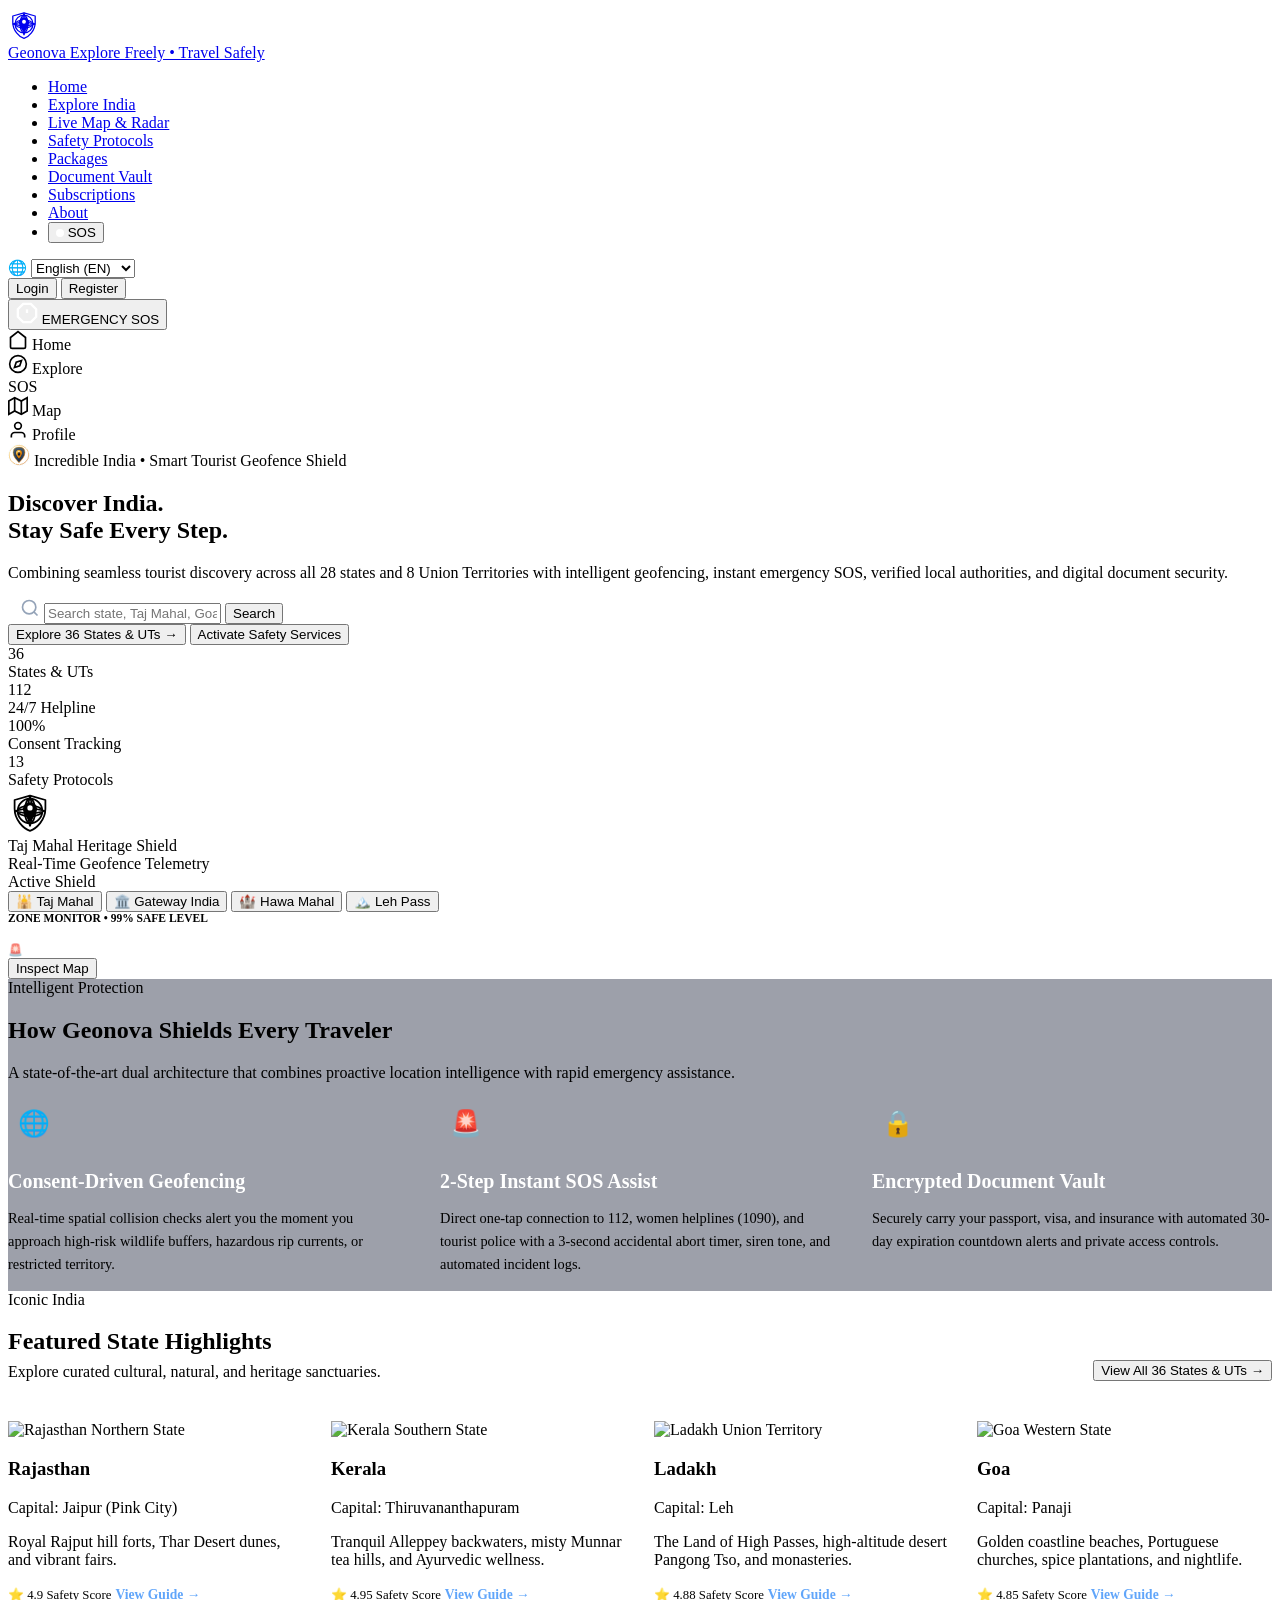
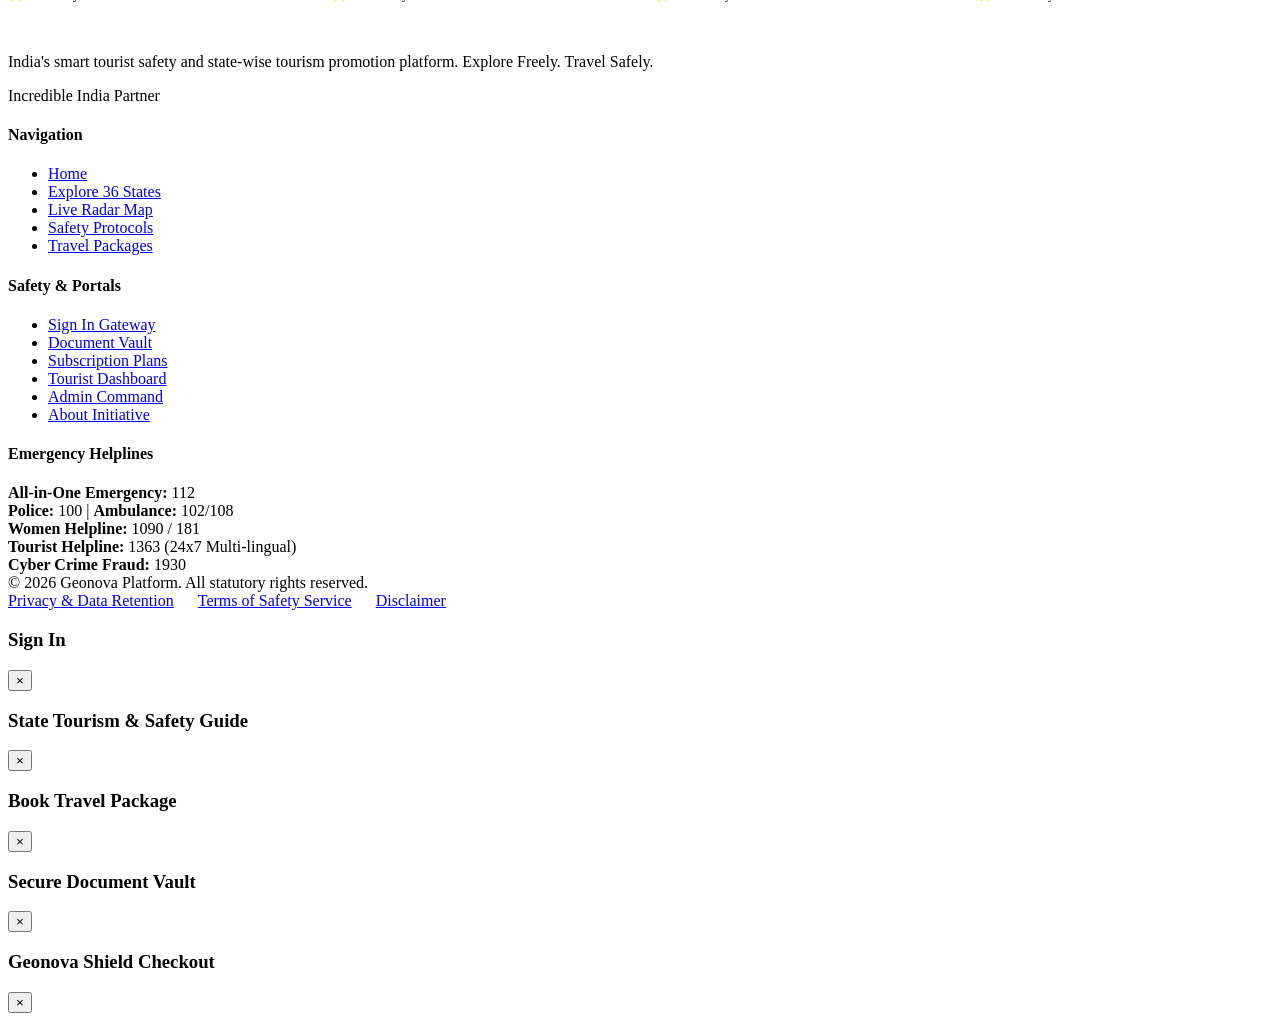
==== commit 0a24cca5: "Fix UI styles, add new logo, and resolve translation bug" ====
--- a/Geofencing app called Geonova/frontend/index.html
+++ b/Geofencing app called Geonova/frontend/index.html
@@ -15,11 +15,13 @@
     <link rel="stylesheet" href="https://unpkg.com/leaflet@1.9.4/dist/leaflet.css" integrity="sha256-p4NxAoJBhIIN+hmNHrzRCf9tD/miZyoHS5obTRR9BMY=" crossorigin="" />
 
     <!-- Geonova Stylesheets -->
-    <link rel="stylesheet" href="/static/css/variables.css" />
-    <link rel="stylesheet" href="/static/css/main.css" />
-    <link rel="stylesheet" href="/static/css/components.css" />
-    <link rel="stylesheet" href="/static/css/map.css" />
-    <link rel="stylesheet" href="/static/css/dashboard.css" />
+    <link rel="stylesheet" href="/static/css/variables.css?v=5" />
+    <link rel="stylesheet" href="/static/css/main.css?v=5" />
+    <link rel="stylesheet" href="/static/css/components.css?v=5" />
+    <link rel="stylesheet" href="/static/css/map.css?v=5" />
+    <link rel="stylesheet" href="/static/css/dashboard.css?v=5" />
+    <link rel="stylesheet" href="/static/css/polish.css?v=5" />
+    <meta name="theme-color" content="#070b1a" />
 </head>
 <body>
 
@@ -30,18 +32,17 @@
     <header class="navbar">
         <div class="container">
             <a href="#home" class="nav-brand" onclick="app.navigate('home')">
-                <div class="brand-icon" style="background: transparent; box-shadow: none;">
-                    <svg width="40" height="40" viewBox="0 0 100 100" fill="none" stroke="#7A4E1B" stroke-width="3">
-                        <circle cx="50" cy="50" r="48" fill="none"/>
-                        <!-- Taj Mahal Silhouette -->
-                        <path d="M50 20 C55 20, 60 28, 60 40 C65 40, 65 45, 65 45 L65 75 L35 75 L35 45 C35 45, 35 40, 40 40 C40 28, 45 20, 50 20 Z" fill="#7A4E1B" stroke="none"/>
-                        <path d="M25 45 L25 75 L30 75 L30 45 Z" fill="#7A4E1B" stroke="none"/>
-                        <path d="M75 45 L75 75 L70 75 L70 45 Z" fill="#7A4E1B" stroke="none"/>
-                        <!-- Domes -->
-                        <path d="M38 35 C38 32, 42 32, 42 35 Z" fill="#7A4E1B" stroke="none"/>
-                        <path d="M62 35 C62 32, 58 32, 58 35 Z" fill="#7A4E1B" stroke="none"/>
-                        <!-- Arches -->
-                        <path d="M42 75 L42 55 C42 50, 58 50, 58 55 L58 75 Z" fill="#ffffff" stroke="none"/>
+                <div class="brand-icon">
+                    <svg width="32" height="32" viewBox="0 0 100 100" fill="none" xmlns="http://www.w3.org/2000/svg">
+                        <g stroke="currentColor" stroke-width="4" stroke-linecap="round" stroke-linejoin="round">
+                            <path d="M 15 25 L 50 15 L 85 25 V 45 C 85 70 65 90 50 95 C 35 90 15 70 15 45 Z" fill="none" />
+                            <circle cx="50" cy="50" r="28" fill="none" />
+                            <ellipse cx="50" cy="50" rx="12" ry="28" fill="none" />
+                            <ellipse cx="50" cy="50" rx="28" ry="12" fill="none" />
+                            <path d="M 50 15 L 56 44 L 85 50 L 56 56 L 50 85 L 44 56 L 15 50 L 44 44 Z" fill="var(--navy-card, #ffffff)" stroke="currentColor" stroke-width="4" stroke-linejoin="miter" />
+                        </g>
+                        <path d="M 50 30 C 41 30 34 37 34 46 C 34 58 50 75 50 75 C 50 75 66 58 66 46 C 66 37 59 30 50 30 Z" fill="currentColor" />
+                        <circle cx="50" cy="43" r="6" fill="var(--navy-card, #ffffff)" />
                     </svg>
                 </div>
                 <div>
@@ -129,7 +130,38 @@
                         <!-- Header -->
                         <div class="login-header">
                             <div class="login-brand-badge">
-                                <svg width="14" height="14" viewBox="0 0 24 24" fill="none" stroke="currentColor" stroke-width="2.5"><path d="M12 22s8-4 8-10V5l-8-3-8 3v7c0 6 8 10 8 10z"></path></svg>
+                                <svg width="22" height="22" viewBox="0 0 100 100" fill="none" xmlns="http://www.w3.org/2000/svg">
+                                    <defs>
+                                        <linearGradient id="lgGoldGrad" x1="0%" y1="0%" x2="100%" y2="100%">
+                                            <stop offset="0%" stop-color="#FFF099" />
+                                            <stop offset="35%" stop-color="#F59E0B" />
+                                            <stop offset="75%" stop-color="#D97706" />
+                                            <stop offset="100%" stop-color="#B45309" />
+                                        </linearGradient>
+                                        <linearGradient id="lgCyanGrad" x1="0%" y1="0%" x2="100%" y2="100%">
+                                            <stop offset="0%" stop-color="#38BDF8" />
+                                            <stop offset="50%" stop-color="#0284C7" />
+                                            <stop offset="100%" stop-color="#0369A1" />
+                                        </linearGradient>
+                                        <linearGradient id="lgShieldFill" x1="50%" y1="0%" x2="50%" y2="100%">
+                                            <stop offset="0%" stop-color="#1E293B" stop-opacity="0.8" />
+                                            <stop offset="100%" stop-color="#0F172A" stop-opacity="0.95" />
+                                        </linearGradient>
+                                    </defs>
+                                    <circle cx="50" cy="50" r="44" stroke="url(#lgGoldGrad)" stroke-width="2.5" stroke-linecap="round" stroke-dasharray="64 6 12 6" fill="none" opacity="0.9" />
+                                    <circle cx="50" cy="50" r="47.5" stroke="url(#lgCyanGrad)" stroke-width="1" stroke-dasharray="2 6" fill="none" opacity="0.5" />
+                                    <line x1="50" y1="2" x2="50" y2="7" stroke="url(#lgGoldGrad)" stroke-width="2" stroke-linecap="round" />
+                                    <line x1="50" y1="93" x2="50" y2="98" stroke="url(#lgGoldGrad)" stroke-width="2" stroke-linecap="round" />
+                                    <line x1="2" y1="50" x2="7" y2="50" stroke="url(#lgGoldGrad)" stroke-width="2" stroke-linecap="round" />
+                                    <line x1="93" y1="50" x2="98" y2="50" stroke="url(#lgGoldGrad)" stroke-width="2" stroke-linecap="round" />
+                                    <path d="M 50 14 C 67 14 77 22 77 39 C 77 60 56 77 50 85 C 44 77 23 60 23 39 C 23 22 33 14 50 14 Z" fill="url(#lgShieldFill)" stroke="url(#lgGoldGrad)" stroke-width="2.5" stroke-linejoin="round" />
+                                    <path d="M 50 20 C 63 20 71 26 71 40 C 71 57 53 71 50 78 C 47 71 29 57 29 40 C 29 26 37 20 50 20 Z" fill="none" stroke="url(#lgCyanGrad)" stroke-width="1.2" opacity="0.7" />
+                                    <path d="M 50 27 C 42.5 27 36.5 33 36.5 40.5 C 36.5 51 50 66 50 66 C 50 66 63.5 51 63.5 40.5 C 63.5 33 57.5 27 50 27 Z" fill="url(#lgGoldGrad)" />
+                                    <path d="M 44.5 52 V 43 C 44.5 39.5 47 37 50 37 C 53 37 55.5 39.5 55.5 43 V 52 H 44.5 Z" fill="#0F172A" />
+                                    <path d="M 47.5 43 C 47.5 40.5 50 39 50 39 C 50 39 52.5 40.5 52.5 43 Z" fill="url(#lgGoldGrad)" />
+                                    <path d="M 50 29.5 L 51.5 33 L 55 34.5 L 51.5 36 L 50 39.5 L 48.5 36 L 45 34.5 L 48.5 33 Z" fill="#FFFFFF" />
+                                    <circle cx="50" cy="34.5" r="1" fill="url(#lgGoldGrad)" />
+                                </svg>
                                 <span>Geonova Unified Gateway</span>
                             </div>
                             <h2 class="login-title">Sign In to Geonova</h2>
@@ -313,8 +345,39 @@
                     <div class="hero-grid">
                         <div class="hero-content">
                             <div class="hero-badge">
-                                <svg width="14" height="14" viewBox="0 0 24 24" fill="none" stroke="currentColor" stroke-width="2.5"><path d="M12 22s8-4 8-10V5l-8-3-8 3v7c0 6 8 10 8 10z"></path></svg>
-                                <span data-i18n="hero_badge">Verified National Tourist Safety Platform</span>
+                                <svg width="22" height="22" viewBox="0 0 100 100" fill="none" xmlns="http://www.w3.org/2000/svg">
+                                    <defs>
+                                        <linearGradient id="hbGoldGrad" x1="0%" y1="0%" x2="100%" y2="100%">
+                                            <stop offset="0%" stop-color="#FFF099" />
+                                            <stop offset="35%" stop-color="#F59E0B" />
+                                            <stop offset="75%" stop-color="#D97706" />
+                                            <stop offset="100%" stop-color="#B45309" />
+                                        </linearGradient>
+                                        <linearGradient id="hbCyanGrad" x1="0%" y1="0%" x2="100%" y2="100%">
+                                            <stop offset="0%" stop-color="#38BDF8" />
+                                            <stop offset="50%" stop-color="#0284C7" />
+                                            <stop offset="100%" stop-color="#0369A1" />
+                                        </linearGradient>
+                                        <linearGradient id="hbShieldFill" x1="50%" y1="0%" x2="50%" y2="100%">
+                                            <stop offset="0%" stop-color="#1E293B" stop-opacity="0.8" />
+                                            <stop offset="100%" stop-color="#0F172A" stop-opacity="0.95" />
+                                        </linearGradient>
+                                    </defs>
+                                    <circle cx="50" cy="50" r="44" stroke="url(#hbGoldGrad)" stroke-width="2.5" stroke-linecap="round" stroke-dasharray="64 6 12 6" fill="none" opacity="0.9" />
+                                    <circle cx="50" cy="50" r="47.5" stroke="url(#hbCyanGrad)" stroke-width="1" stroke-dasharray="2 6" fill="none" opacity="0.5" />
+                                    <line x1="50" y1="2" x2="50" y2="7" stroke="url(#hbGoldGrad)" stroke-width="2" stroke-linecap="round" />
+                                    <line x1="50" y1="93" x2="50" y2="98" stroke="url(#hbGoldGrad)" stroke-width="2" stroke-linecap="round" />
+                                    <line x1="2" y1="50" x2="7" y2="50" stroke="url(#hbGoldGrad)" stroke-width="2" stroke-linecap="round" />
+                                    <line x1="93" y1="50" x2="98" y2="50" stroke="url(#hbGoldGrad)" stroke-width="2" stroke-linecap="round" />
+                                    <path d="M 50 14 C 67 14 77 22 77 39 C 77 60 56 77 50 85 C 44 77 23 60 23 39 C 23 22 33 14 50 14 Z" fill="url(#hbShieldFill)" stroke="url(#hbGoldGrad)" stroke-width="2.5" stroke-linejoin="round" />
+                                    <path d="M 50 20 C 63 20 71 26 71 40 C 71 57 53 71 50 78 C 47 71 29 57 29 40 C 29 26 37 20 50 20 Z" fill="none" stroke="url(#hbCyanGrad)" stroke-width="1.2" opacity="0.7" />
+                                    <path d="M 50 27 C 42.5 27 36.5 33 36.5 40.5 C 36.5 51 50 66 50 66 C 50 66 63.5 51 63.5 40.5 C 63.5 33 57.5 27 50 27 Z" fill="url(#hbGoldGrad)" />
+                                    <path d="M 44.5 52 V 43 C 44.5 39.5 47 37 50 37 C 53 37 55.5 39.5 55.5 43 V 52 H 44.5 Z" fill="#0F172A" />
+                                    <path d="M 47.5 43 C 47.5 40.5 50 39 50 39 C 50 39 52.5 40.5 52.5 43 Z" fill="url(#hbGoldGrad)" />
+                                    <path d="M 50 29.5 L 51.5 33 L 55 34.5 L 51.5 36 L 50 39.5 L 48.5 36 L 45 34.5 L 48.5 33 Z" fill="#FFFFFF" />
+                                    <circle cx="50" cy="34.5" r="1" fill="url(#hbGoldGrad)" />
+                                </svg>
+                                <span data-i18n="hero_badge">Incredible India • Smart Tourist Geofence Shield</span>
                             </div>
                             <h1 class="hero-title" data-i18n="hero_title">Discover India.<br />Stay Safe Every Step.</h1>
                             <p class="hero-subtitle" data-i18n="hero_subtitle">
@@ -357,25 +420,53 @@
                             </div>
                         </div>
 
-                        <!-- Hero Radar Visual Card -->
+                        <!-- Hero Monument Visual Telemetry Showcase Card -->
                         <div class="hero-visual">
                             <div class="hero-visual-card">
-                                <div style="display: flex; justify-content: space-between; align-items: center; margin-bottom: 1rem;">
-                                    <span style="font-weight: 700; color: #ffffff; font-size: 0.95rem; display: flex; align-items: center; gap: 0.4rem;">
-                                        <span class="layer-dot dot-safe"></span> <span data-i18n="radar_title">Geonova Geofence Telemetry</span>
-                                    </span>
-                                    <span class="badge badge-emerald" data-i18n="radar_status">Active Shield</span>
-                                </div>
-
+                                <!-- Top Monument Logo Emblem & Title Header -->
+                                <div class="hero-monument-header">
+                                    <div class="hero-monument-logo-badge">
+                                        <div class="logo-pulse-ring"></div>
+                                        <svg width="44" height="44" viewBox="0 0 100 100" fill="none" xmlns="http://www.w3.org/2000/svg">
+                                            <g stroke="currentColor" stroke-width="4" stroke-linecap="round" stroke-linejoin="round">
+                                                <path d="M 15 25 L 50 15 L 85 25 V 45 C 85 70 65 90 50 95 C 35 90 15 70 15 45 Z" fill="none" />
+                                                <circle cx="50" cy="50" r="28" fill="none" />
+                                                <ellipse cx="50" cy="50" rx="12" ry="28" fill="none" />
+                                                <ellipse cx="50" cy="50" rx="28" ry="12" fill="none" />
+                                                <path d="M 50 15 L 56 44 L 85 50 L 56 56 L 50 85 L 44 56 L 15 50 L 44 44 Z" fill="var(--navy-card, #ffffff)" stroke="currentColor" stroke-width="4" stroke-linejoin="miter" />
+                                            </g>
+                                            <path d="M 50 30 C 41 30 34 37 34 46 C 34 58 50 75 50 75 C 50 75 66 58 66 46 C 66 37 59 30 50 30 Z" fill="currentColor" />
+                                            <circle cx="50" cy="43" r="6" fill="var(--navy-card, #ffffff)" />
+                                        </svg>
+                                    </div>
+                                    <div>
+                                        <div class="monument-badge-title">Taj Mahal Heritage Shield</div>
+                                        <div class="monument-badge-sub">Real-Time Geofence Telemetry</div>
+                                    </div>
+                                    <span class="badge badge-emerald" style="margin-left: auto;">Active Shield</span>
+                                </div>
+
+                                <!-- Interactive Quick Monument Switcher Pills -->
+                                <div class="monument-tab-selector">
+                                    <button type="button" class="monument-tab-btn active" onclick="app.selectHeritageHub('taj', this)">🕌 Taj Mahal</button>
+                                    <button type="button" class="monument-tab-btn" onclick="app.selectHeritageHub('gateway', this)">🏛️ Gateway India</button>
+                                    <button type="button" class="monument-tab-btn" onclick="app.selectHeritageHub('hawa', this)">🏰 Hawa Mahal</button>
+                                    <button type="button" class="monument-tab-btn" onclick="app.selectHeritageHub('leh', this)">🏔️ Leh Pass</button>
+                                </div>
+
+                                <!-- Dynamic Radar & Map Preview Canvas -->
                                 <div class="radar-preview">
                                     <div class="radar-grid-lines"></div>
                                     <div class="radar-sweep"></div>
-                                    <div class="radar-center-marker"></div>
+                                    <div class="radar-center-marker">
+                                        <div class="center-marker-pulse"></div>
+                                    </div>
                                     
                                     <div class="radar-card-overlay">
-                                        <div>
-                                            <div style="font-size: 0.72rem; color: var(--safe-emerald-light); font-weight: 700; text-transform: uppercase;" data-i18n="zone_monitor">Zone Monitor</div>
-                                            <div style="color: #ffffff; font-weight: 700; font-size: 0.9rem;" data-i18n="zone_name">Golden Triangle Safe Zone</div>
+                                        <div id="monument-hub-info">
+                                            <div style="font-size: 0.72rem; color: var(--safe-emerald-light); font-weight: 700; text-transform: uppercase;" data-i18n="zone_monitor">Zone Monitor • 99% Safe Level</div>
+                                            <div style="color: #ffffff; font-weight: 700; font-size: 0.9rem;" id="monument-hub-name">Golden Triangle Safe Zone (Agra)</div>
+                                            <div style="font-size: 0.75rem; color: rgba(255,255,255,0.7); margin-top: 2px;" id="monument-hub-patrol">🚨 4 Tourist Police Squads Active</div>
                                         </div>
                                         <button class="btn btn-outline btn-sm" onclick="app.navigate('map')" data-i18n="btn_inspect_map">Inspect Map</button>
                                     </div>
@@ -385,6 +476,8 @@
                     </div>
                 </div>
             </section>
+
+
 
             <!-- How Geonova Protects Section -->
             <section class="section" style="background: rgba(11, 19, 43, 0.4);">
@@ -643,42 +736,36 @@
                     <!-- Document Type Stats Bar -->
                     <div class="vault-stats-bar" id="vault-stats-bar">
                         <div class="vault-stat-chip" onclick="vaultManager.filterByCategory('all')" data-cat="all">
-                            <span class="vault-stat-icon">🗂️</span>
                             <div>
                                 <div class="vault-stat-count" id="stat-count-all">0</div>
                                 <div class="vault-stat-label">All Documents</div>
                             </div>
                         </div>
                         <div class="vault-stat-chip" onclick="vaultManager.filterByCategory('passport')" data-cat="passport">
-                            <span class="vault-stat-icon">🛂</span>
                             <div>
                                 <div class="vault-stat-count" id="stat-count-passport">0</div>
                                 <div class="vault-stat-label">Passports</div>
                             </div>
                         </div>
                         <div class="vault-stat-chip" onclick="vaultManager.filterByCategory('visa')" data-cat="visa">
-                            <span class="vault-stat-icon">🔏</span>
                             <div>
                                 <div class="vault-stat-count" id="stat-count-visa">0</div>
                                 <div class="vault-stat-label">Visas</div>
                             </div>
                         </div>
                         <div class="vault-stat-chip" onclick="vaultManager.filterByCategory('national_id')" data-cat="national_id">
-                            <span class="vault-stat-icon">🪪</span>
                             <div>
                                 <div class="vault-stat-count" id="stat-count-national_id">0</div>
                                 <div class="vault-stat-label">National IDs</div>
                             </div>
                         </div>
                         <div class="vault-stat-chip" onclick="vaultManager.filterByCategory('address')" data-cat="address">
-                            <span class="vault-stat-icon">🏠</span>
                             <div>
                                 <div class="vault-stat-count" id="stat-count-address">0</div>
                                 <div class="vault-stat-label">Address Certs</div>
                             </div>
                         </div>
                         <div class="vault-stat-chip" onclick="vaultManager.filterByCategory('other')" data-cat="other">
-                            <span class="vault-stat-icon">📄</span>
                             <div>
                                 <div class="vault-stat-count" id="stat-count-other">0</div>
                                 <div class="vault-stat-label">Other Docs</div>
@@ -689,22 +776,22 @@
                     <!-- Category Filter Tabs -->
                     <div class="vault-category-tabs" id="vault-category-tabs">
                         <button class="vault-tab-btn active" id="vtab-all" onclick="vaultManager.filterByCategory('all')">
-                            🗂️ All Documents
+                            All Documents
                         </button>
                         <button class="vault-tab-btn" id="vtab-passport" onclick="vaultManager.filterByCategory('passport')">
-                            🛂 Passport
+                            Passport
                         </button>
                         <button class="vault-tab-btn" id="vtab-visa" onclick="vaultManager.filterByCategory('visa')">
-                            🔏 Visa
+                            Visa
                         </button>
                         <button class="vault-tab-btn" id="vtab-national_id" onclick="vaultManager.filterByCategory('national_id')">
-                            🪪 National ID
+                            National ID
                         </button>
                         <button class="vault-tab-btn" id="vtab-address" onclick="vaultManager.filterByCategory('address')">
-                            🏠 Address Certificate
+                            Address Certificate
                         </button>
                         <button class="vault-tab-btn" id="vtab-other" onclick="vaultManager.filterByCategory('other')">
-                            📄 Other
+                            Other
                         </button>
                     </div>
 
@@ -795,8 +882,18 @@
             <div class="footer-grid">
                 <div class="footer-brand">
                     <div style="display: flex; align-items: center; gap: 0.6rem; font-family: 'Outfit'; font-weight: 800; font-size: 1.4rem; color: #ffffff;">
-                        <div class="brand-icon" style="width: 32px; height: 32px;">
-                            <svg width="18" height="18" viewBox="0 0 24 24" fill="none" stroke="#ffffff" stroke-width="2.5"><path d="M12 22s8-4 8-10V5l-8-3-8 3v7c0 6 8 10 8 10z"></path></svg>
+                        <div class="brand-icon" style="width: 34px; height: 34px;">
+                            <svg width="26" height="26" viewBox="0 0 100 100" fill="none" xmlns="http://www.w3.org/2000/svg">
+                                <g stroke="currentColor" stroke-width="4" stroke-linecap="round" stroke-linejoin="round">
+                                    <path d="M 15 25 L 50 15 L 85 25 V 45 C 85 70 65 90 50 95 C 35 90 15 70 15 45 Z" fill="none" />
+                                    <circle cx="50" cy="50" r="28" fill="none" />
+                                    <ellipse cx="50" cy="50" rx="12" ry="28" fill="none" />
+                                    <ellipse cx="50" cy="50" rx="28" ry="12" fill="none" />
+                                    <path d="M 50 15 L 56 44 L 85 50 L 56 56 L 50 85 L 44 56 L 15 50 L 44 44 Z" fill="var(--navy-card, #ffffff)" stroke="currentColor" stroke-width="4" stroke-linejoin="miter" />
+                                </g>
+                                <path d="M 50 30 C 41 30 34 37 34 46 C 34 58 50 75 50 75 C 50 75 66 58 66 46 C 66 37 59 30 50 30 Z" fill="currentColor" />
+                                <circle cx="50" cy="43" r="6" fill="var(--navy-card, #ffffff)" />
+                            </svg>
                         </div>
                         Geonova
                     </div>
